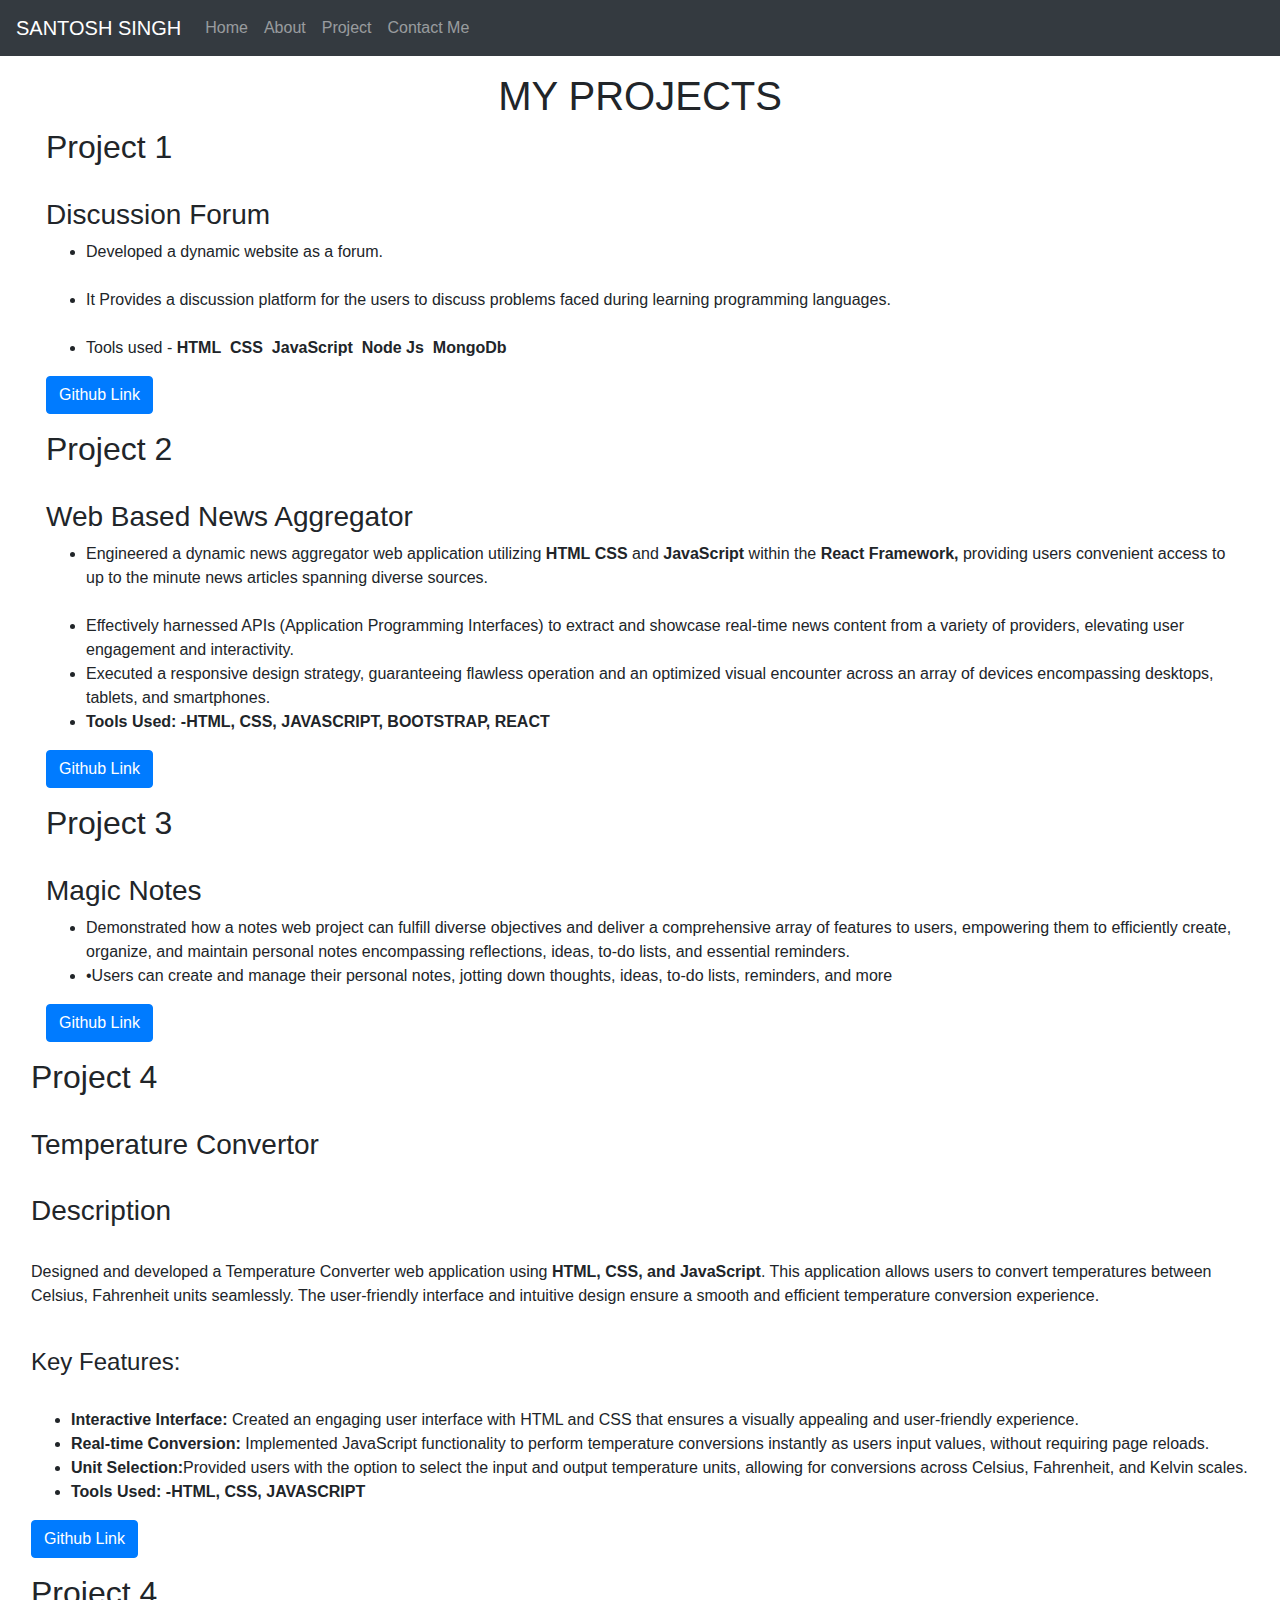
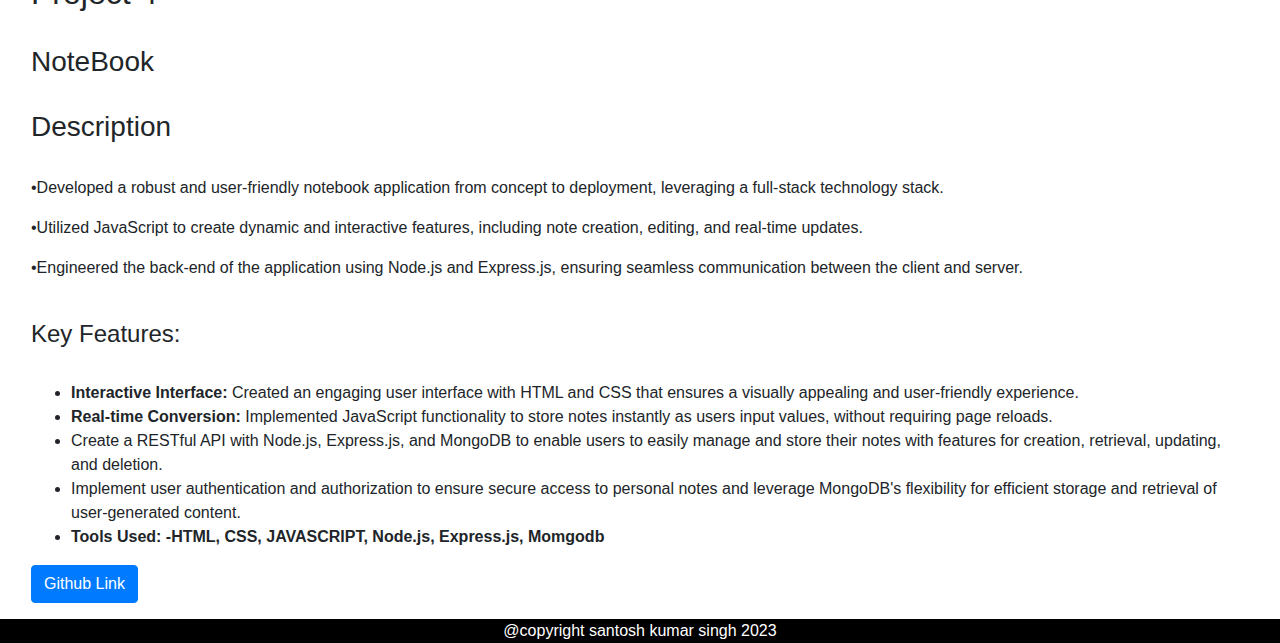
==== project.html @ 3ee1699d "Update project.html" ====
<!doctype html>
<html lang="en">
  <head>
    <!-- Required meta tags -->
    <meta charset="utf-8">
    <meta name="viewport" content="width=device-width, initial-scale=1, shrink-to-fit=no">

    <!-- Bootstrap CSS -->
    <link rel="stylesheet" href="https://cdn.jsdelivr.net/npm/bootstrap@4.0.0/dist/css/bootstrap.min.css" integrity="sha384-Gn5384xqQ1aoWXA+058RXPxPg6fy4IWvTNh0E263XmFcJlSAwiGgFAW/dAiS6JXm" crossorigin="anonymous">
    <link rel="stylesheet" href="style.css">

    <title>Santosh singh, Port-Folio</title>
  </head>
  <body>
    <!-- header section -->
    <div class="container-fluid m-0 p-0">
        <nav class="navbar navbar-expand-lg navbar-dark bg-dark">
            <a class="navbar-brand" href="index.html">SANTOSH SINGH</a>
            <button class="navbar-toggler" type="button" data-toggle="collapse" data-target="#navbarSupportedContent" aria-controls="navbarSupportedContent" aria-expanded="false" aria-label="Toggle navigation">
              <span class="navbar-toggler-icon"></span>
            </button>
          
            <div class="collapse navbar-collapse" id="navbarSupportedContent">
              <ul class="navbar-nav mr-auto">
                <li class="nav-item">
                  <a class="nav-link" href="index.html">Home <span class="sr-only">(current)</span></a>
                </li>
                <li class="nav-item">
                  <a class="nav-link" href="about.html">About</a>
                </li>
                <li class="nav-item">
                    <a class="nav-link" href="project.html">Project</a>
                </li>
                <li class="nav-item">
                    <a class="nav-link" href="contact.html">Contact Me</a>
                </li>
              </ul>
            </div>
          </nav>
    </div>
        <div class="container-fluid">
            <div class="row m-3">
                <div class="col-12">
                    <h1 style="text-align: center;"> MY PROJECTS</h1>
                     
                    <h2>Project 1</h2>
            <br>
             <h3>Discussion Forum</h3>
            <ul>
              <li>Developed a dynamic website as a forum.</li>
              <br>
              <li>It Provides a discussion platform for the users to discuss problems faced during learning programming languages.</li>
              <br>
              <li>Tools used - <b>HTML</b>&nbsp; <b>CSS</b>&nbsp; <b>JavaScript</b>&nbsp;&nbsp;<b>Node Js</b>&nbsp; <b>MongoDb</b></li>
            </ul>
            <a href="https://github.com/SANTO-C96/DISCUSSION_FORUM"> <button type="button" class="btn btn-primary">Github Link</button></a>
                </div>
            </div>

            <div class="row m-3">
                <div class="col-12">
                    <h2>Project 2</h2>
          <br>
          <h3>Web Based News Aggregator</h3>
          <ul>
          <li>Engineered a dynamic news aggregator web application utilizing <b>HTML</b> <b>CSS</b> and  <b>JavaScript</b> within the <b>React Framework,</b> providing users convenient access to up to the minute news articles spanning diverse sources.</li>
          <br>
          <li>Effectively harnessed APIs (Application Programming Interfaces) to extract and showcase real-time news content from a variety of providers, elevating user engagement and interactivity.</li>

          <li>Executed a responsive design strategy, guaranteeing flawless operation and an optimized visual encounter across an array of devices encompassing desktops, tablets, and smartphones.</li>

          <li><b>Tools Used: -HTML, CSS, JAVASCRIPT, BOOTSTRAP, REACT</b></li>
        </ul>

        <a href="https://github.com/SANTO-C96/newsapireactwebsite.git"> <button type="button" class="btn btn-primary">Github Link</button></a>
                </div>
            </div>

            <div class="row m-3">
                <div class="col-12">
                    <h2>Project 3</h2>
        <br>
         <h3>Magic Notes</h3>
           <ul>
            <li>Demonstrated how a notes web project can fulfill diverse objectives and deliver a comprehensive
              array of features to users, empowering them to efficiently create, organize, and maintain personal
              notes encompassing reflections, ideas, to-do lists, and essential reminders.</li>

              <li>•Users can create and manage their personal notes, jotting down thoughts, ideas, to-do lists,
                reminders, and more</li>
           </ul>

           <a href="https://github.com/SANTO-C96/Notes"> <button type="button" class="btn btn-primary">Github Link</button></a>
                </div>
            </div>

        </div>

        <div class="row m-3">
            <div class="col-12">
                <h2>Project 4</h2>
      <br>
      <h3>Temperature Convertor</h3>
      <br>
      <h3>Description</h3>
      <br>
      <p>Designed and developed a Temperature Converter web application using <b>HTML, CSS, and JavaScript</b>. This application allows users to convert temperatures between Celsius, Fahrenheit units seamlessly. The user-friendly interface and intuitive design ensure a smooth and efficient temperature conversion experience.</p>
      <br>
      <h4>Key Features:</h4>
      <br>
      <ul>
      <li><b>Interactive Interface:</b> Created an engaging user interface with HTML and CSS that ensures a visually appealing and user-friendly experience.</li>

      <li> <b>Real-time Conversion:</b> Implemented JavaScript functionality to perform temperature conversions instantly as users input values, without requiring page reloads.</li>

      <li><b>Unit Selection:</b>Provided users with the option to select the input and output temperature units, allowing for conversions across Celsius, Fahrenheit, and Kelvin scales.</li>

      <li><b>Tools Used: -HTML, CSS, JAVASCRIPT</b></li>
    </ul>

    <a href="https://santo-c96.github.io/TemperatureConvertor/"> <button type="button" class="btn btn-primary">Github Link</button></a>
            </div>
        </div>

    <div class="row m-3">
            <div class="col-12">
                <h2>Project 4</h2>
      <br>
      <h3>NoteBook</h3>
      <br>
      <h3>Description</h3>
      <br>
      <p>•Developed a robust and user-friendly notebook application from concept to deployment, leveraging a
full-stack technology stack.</p>
      <p>•Utilized JavaScript to create dynamic and interactive features, including note creation, editing, and
real-time updates.</p>
        <p>•Engineered the back-end of the application using Node.js and Express.js, ensuring seamless
communication between the client and server.</p>
              
      <br>
      <h4>Key Features:</h4>
      <br>
      <ul>
      <li><b>Interactive Interface:</b> Created an engaging user interface with HTML and CSS that ensures a visually appealing and user-friendly experience.</li>

      <li> <b>Real-time Conversion:</b> Implemented JavaScript functionality to store notes  instantly as users input values, without requiring page reloads.</li>

      <li>Create a RESTful API with Node.js, Express.js, and MongoDB to enable users to easily manage and store their notes with features for creation, retrieval, updating, and deletion.</li>
        <li>Implement user authentication and authorization to ensure secure access to personal notes and leverage MongoDB's flexibility for efficient storage and retrieval of user-generated content.</li>


      <li><b>Tools Used: -HTML, CSS, JAVASCRIPT, Node.js, Express.js, Momgodb</b></li>
    </ul>

    <a href="https://github.com/SANTO-C96/Notebook"> <button type="button" class="btn btn-primary">Github Link</button></a>
            </div>
        </div>

       <!-- Footer-Scetion -->

    <div class="container-fluid footer">
        <div class="row">
            <div class="col-12">
                @copyright santosh kumar singh 2023
            </div>
        </div>
    </div>
    
    

    <!-- Optional JavaScript -->
    <!-- jQuery first, then Popper.js, then Bootstrap JS -->
    <script src="https://code.jquery.com/jquery-3.2.1.slim.min.js" integrity="sha384-KJ3o2DKtIkvYIK3UENzmM7KCkRr/rE9/Qpg6aAZGJwFDMVNA/GpGFF93hXpG5KkN" crossorigin="anonymous"></script>
    <script src="https://cdn.jsdelivr.net/npm/popper.js@1.12.9/dist/umd/popper.min.js" integrity="sha384-ApNbgh9B+Y1QKtv3Rn7W3mgPxhU9K/ScQsAP7hUibX39j7fakFPskvXusvfa0b4Q" crossorigin="anonymous"></script>
    <script src="https://cdn.jsdelivr.net/npm/bootstrap@4.0.0/dist/js/bootstrap.min.js" integrity="sha384-JZR6Spejh4U02d8jOt6vLEHfe/JQGiRRSQQxSfFWpi1MquVdAyjUar5+76PVCmYl" crossorigin="anonymous"></script>
  </body>
</html>
---- style.css ----
.footer{
    background-color: black;
    text-align: center;
    color: white;
}
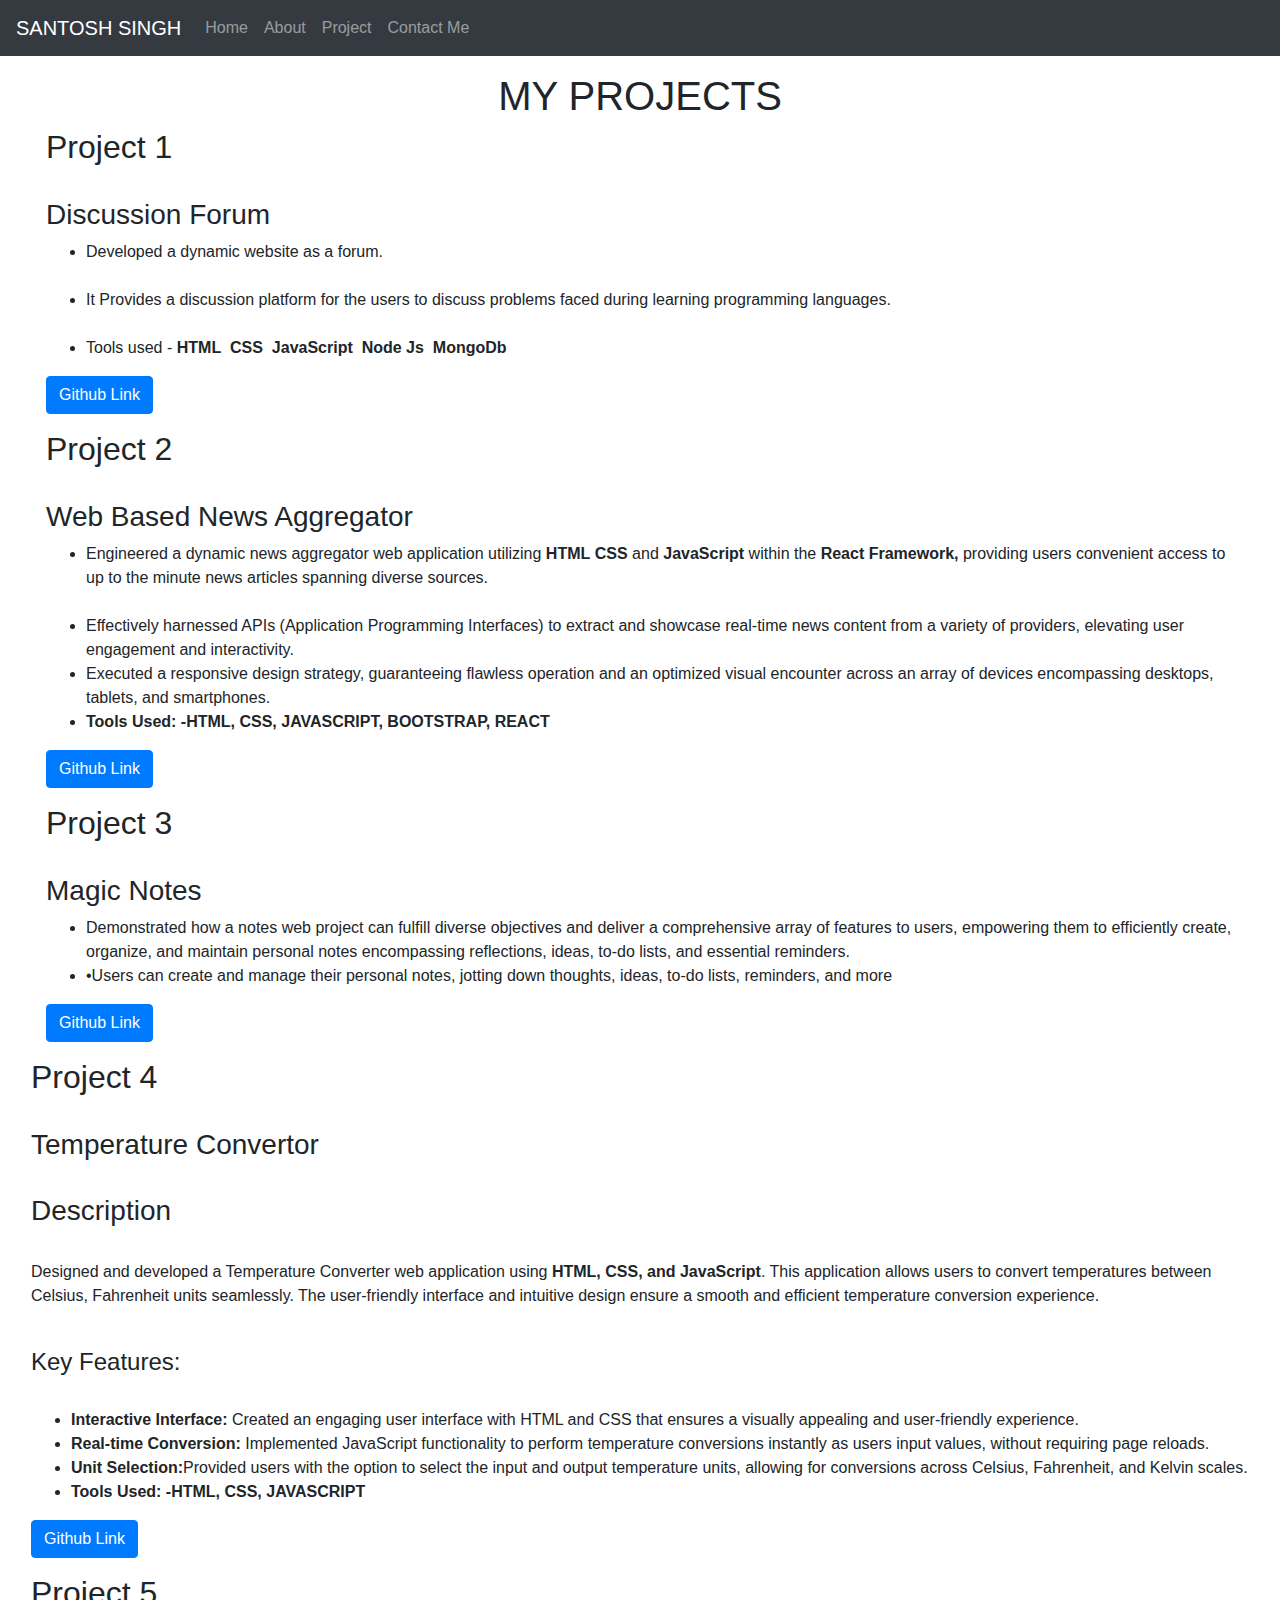
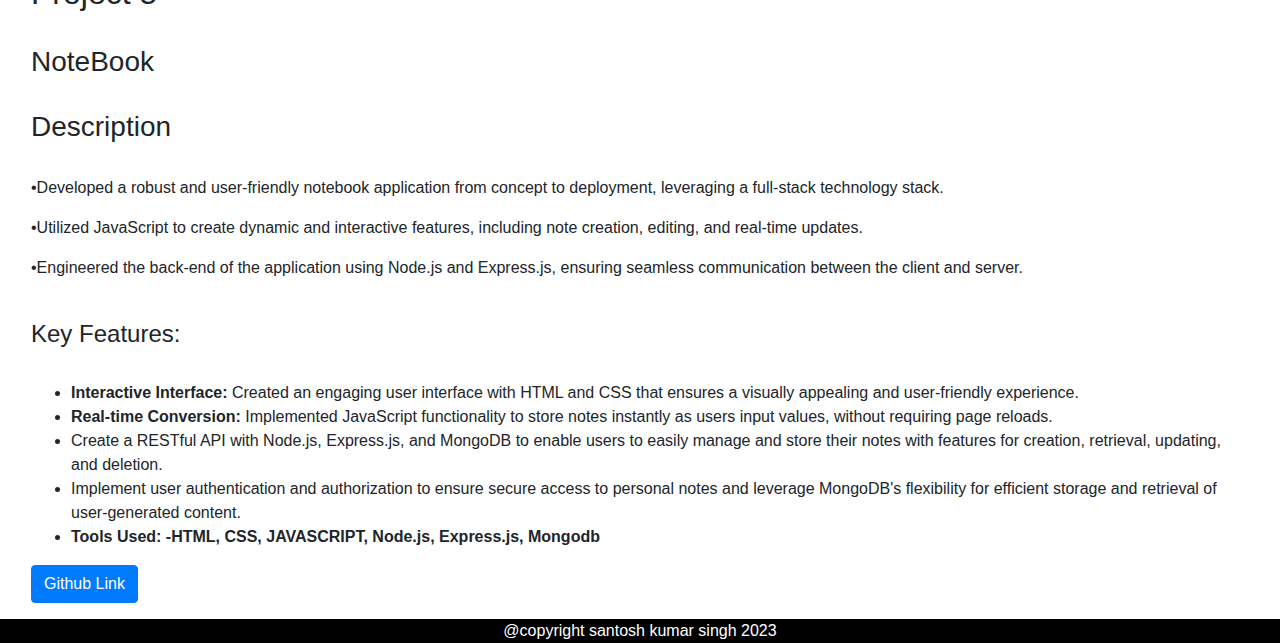
==== commit 5cde6674: "Update project.html" ====
--- a/project.html
+++ b/project.html
@@ -124,7 +124,7 @@
 
     <div class="row m-3">
             <div class="col-12">
-                <h2>Project 4</h2>
+                <h2>Project 5</h2>
       <br>
       <h3>NoteBook</h3>
       <br>
@@ -149,7 +149,7 @@
         <li>Implement user authentication and authorization to ensure secure access to personal notes and leverage MongoDB's flexibility for efficient storage and retrieval of user-generated content.</li>
 
 
-      <li><b>Tools Used: -HTML, CSS, JAVASCRIPT, Node.js, Express.js, Momgodb</b></li>
+      <li><b>Tools Used: -HTML, CSS, JAVASCRIPT, Node.js, Express.js, Mongodb</b></li>
     </ul>
 
     <a href="https://github.com/SANTO-C96/Notebook"> <button type="button" class="btn btn-primary">Github Link</button></a>
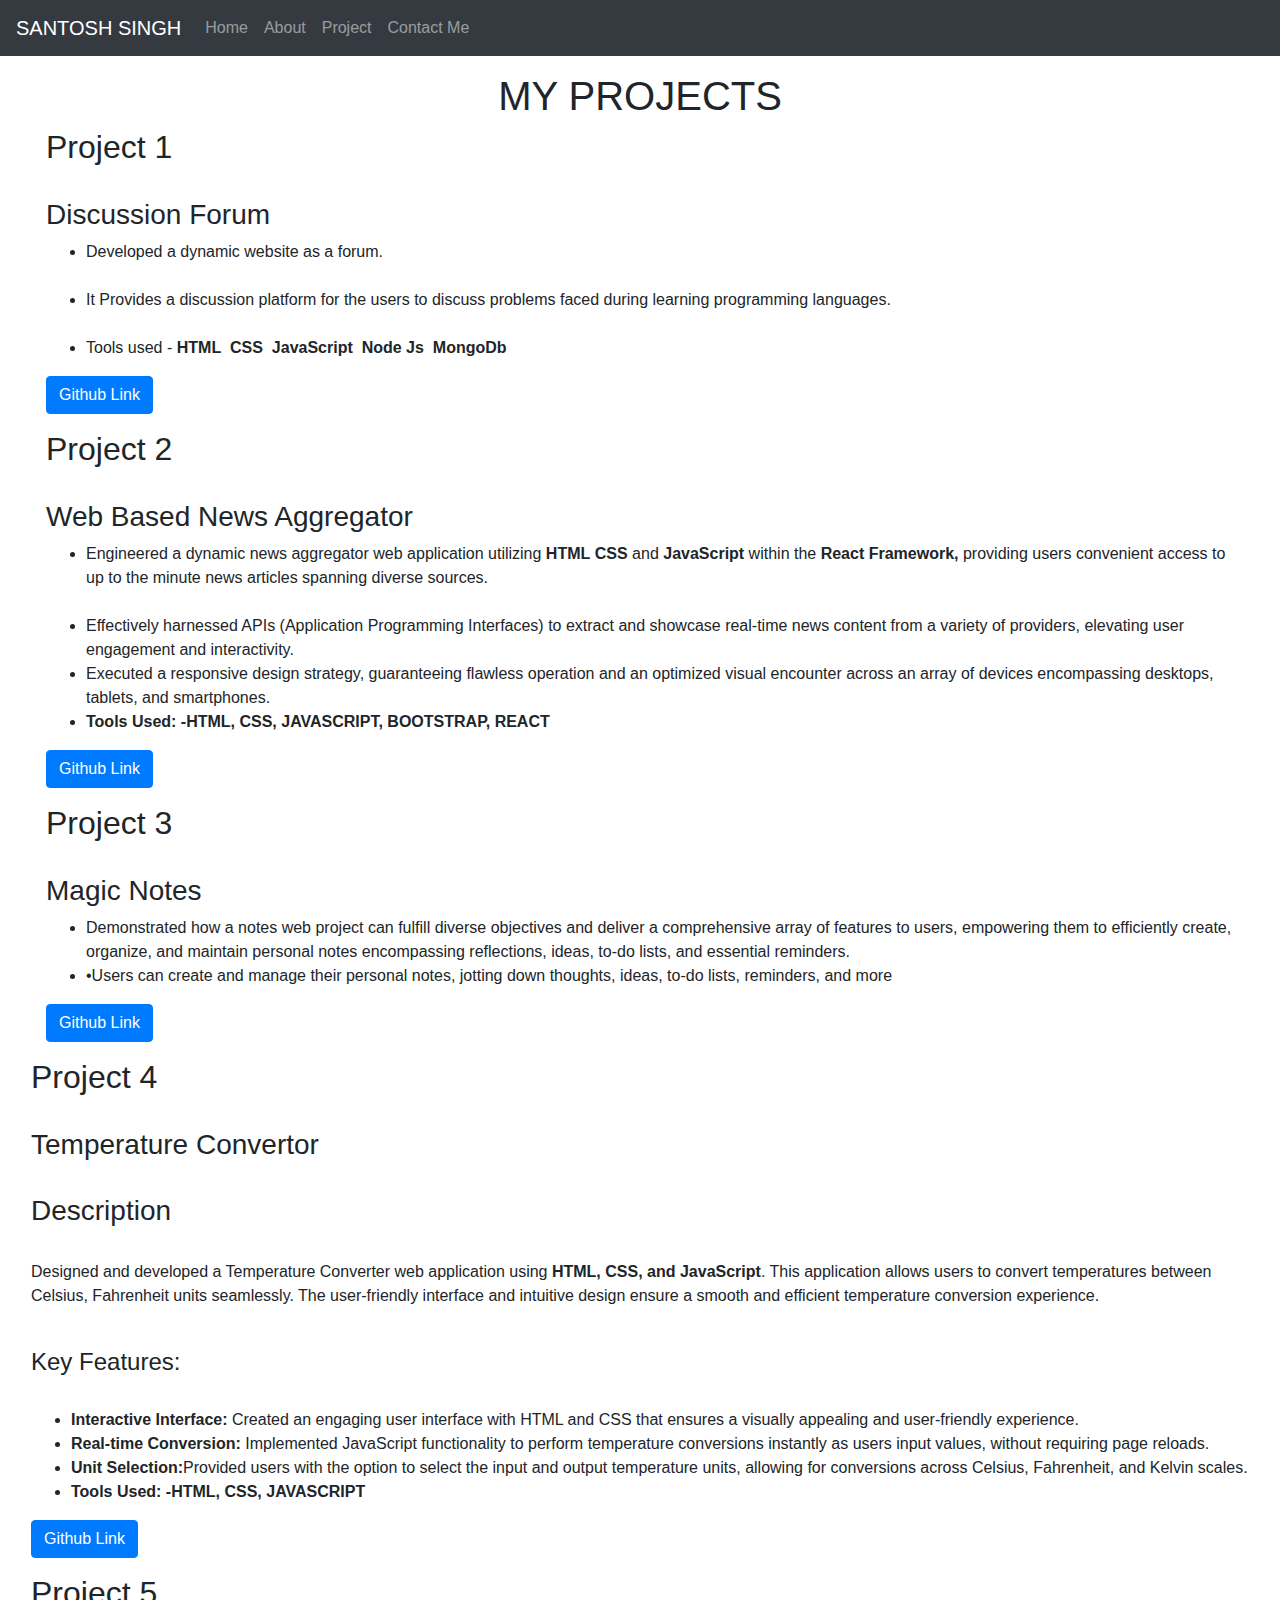
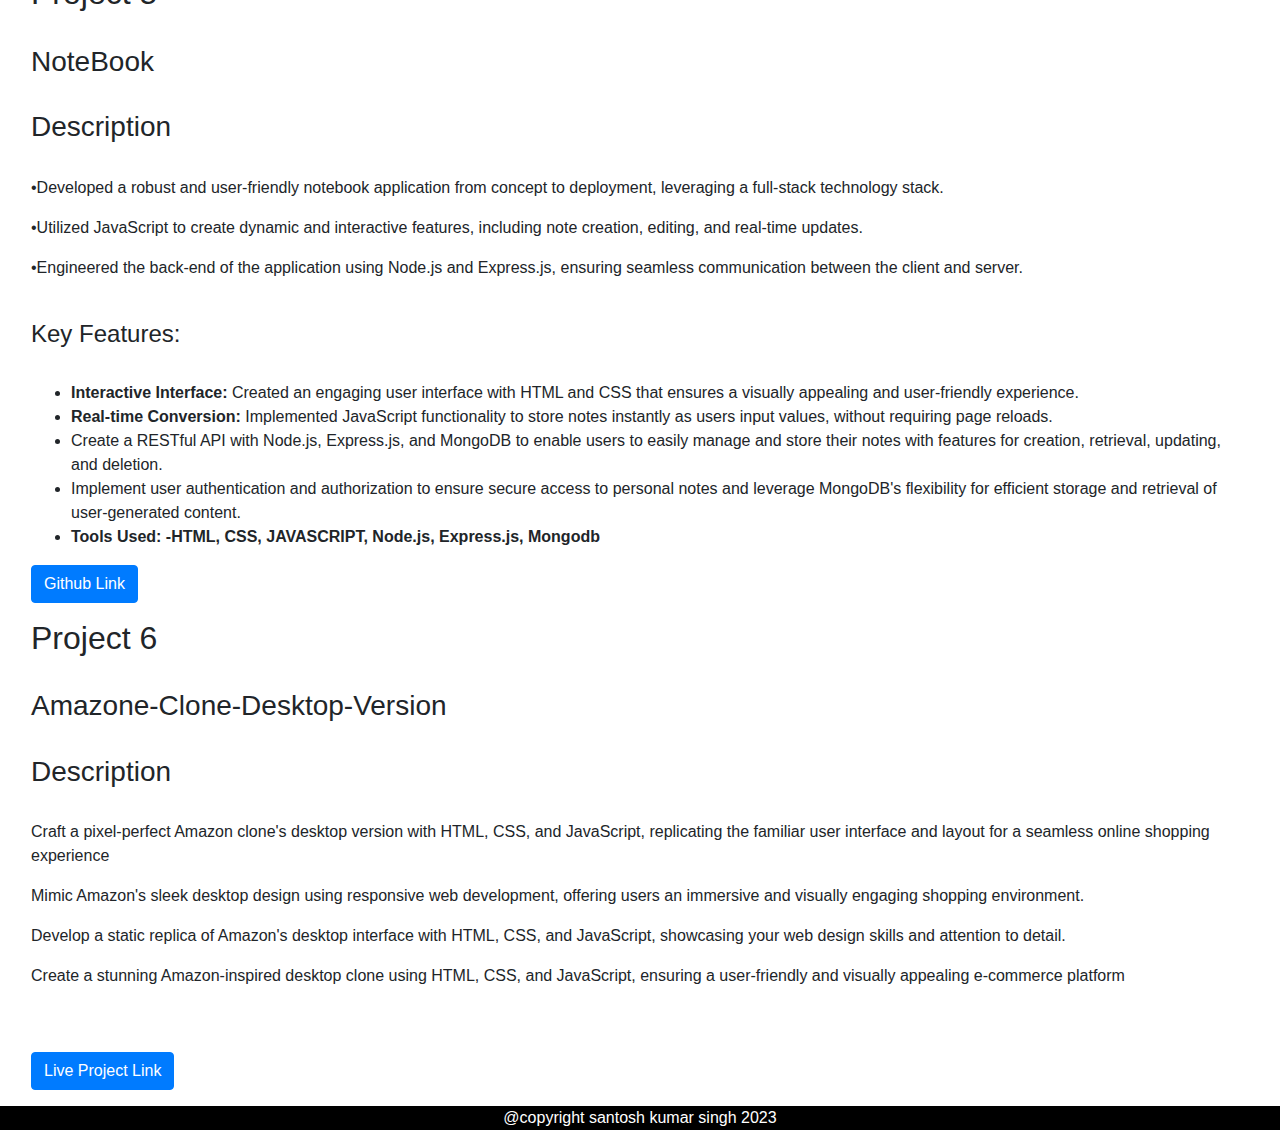
==== commit ed67ba20: "Update project.html" ====
--- a/project.html
+++ b/project.html
@@ -156,6 +156,28 @@
             </div>
         </div>
 
+    <div class="row m-3">
+            <div class="col-12">
+                <h2>Project 6</h2>
+      <br>
+      <h3>Amazone-Clone-Desktop-Version</h3>
+      <br>
+      <h3>Description</h3>
+      <br>
+      <p>Craft a pixel-perfect Amazon clone's desktop version with HTML, CSS, and JavaScript, replicating the familiar user interface and layout for a seamless online shopping experience</p>
+      <p>Mimic Amazon's sleek desktop design using responsive web development, offering users an immersive and visually engaging shopping environment.</p> 
+      <p>Develop a static replica of Amazon's desktop interface with HTML, CSS, and JavaScript, showcasing your web design skills and attention to detail.</p>
+      <p>Create a stunning Amazon-inspired desktop clone using HTML, CSS, and JavaScript, ensuring a user-friendly and visually appealing e-commerce platform</p>
+        
+      <br>
+      
+      <br>
+      
+
+    <a href="https://santo-c96.github.io/amazon-clone/"> <button type="button" class="btn btn-primary">Live Project Link</button></a>
+            </div>
+        </div>
+
        <!-- Footer-Scetion -->
 
     <div class="container-fluid footer">
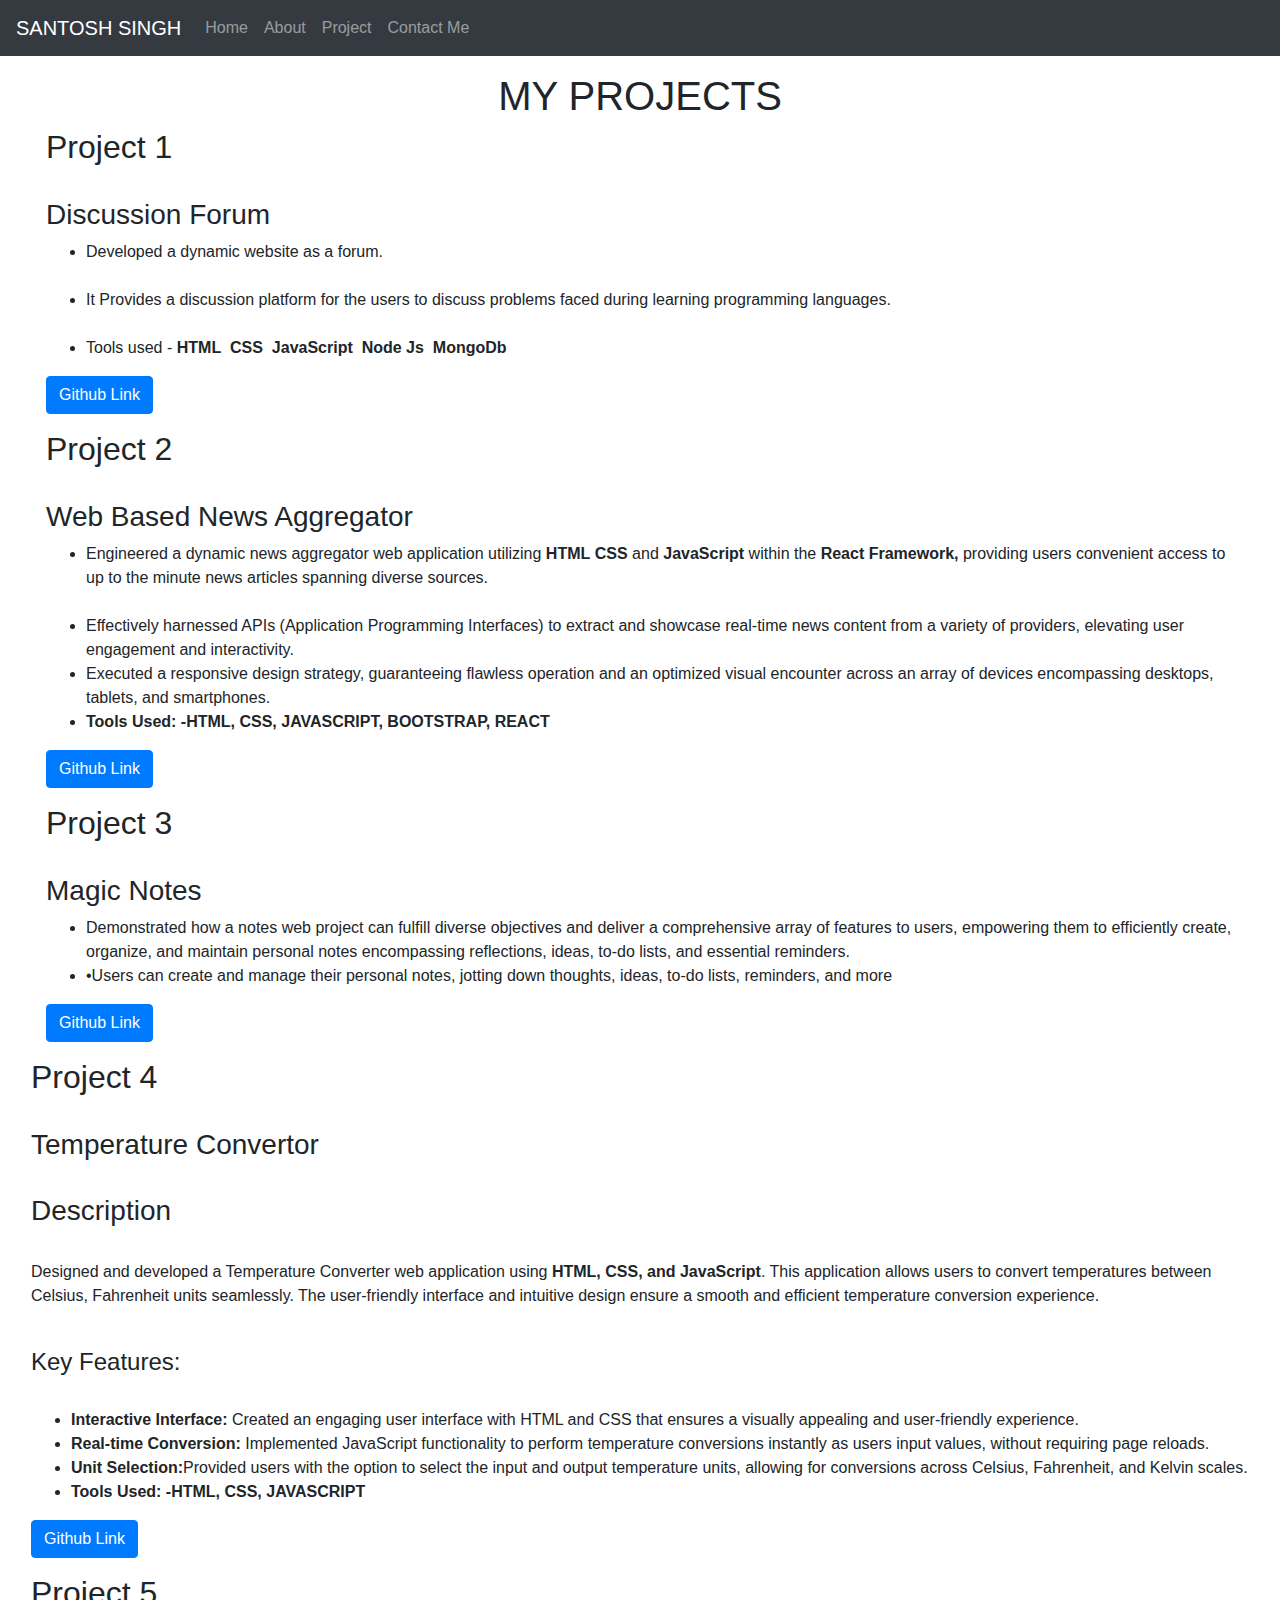
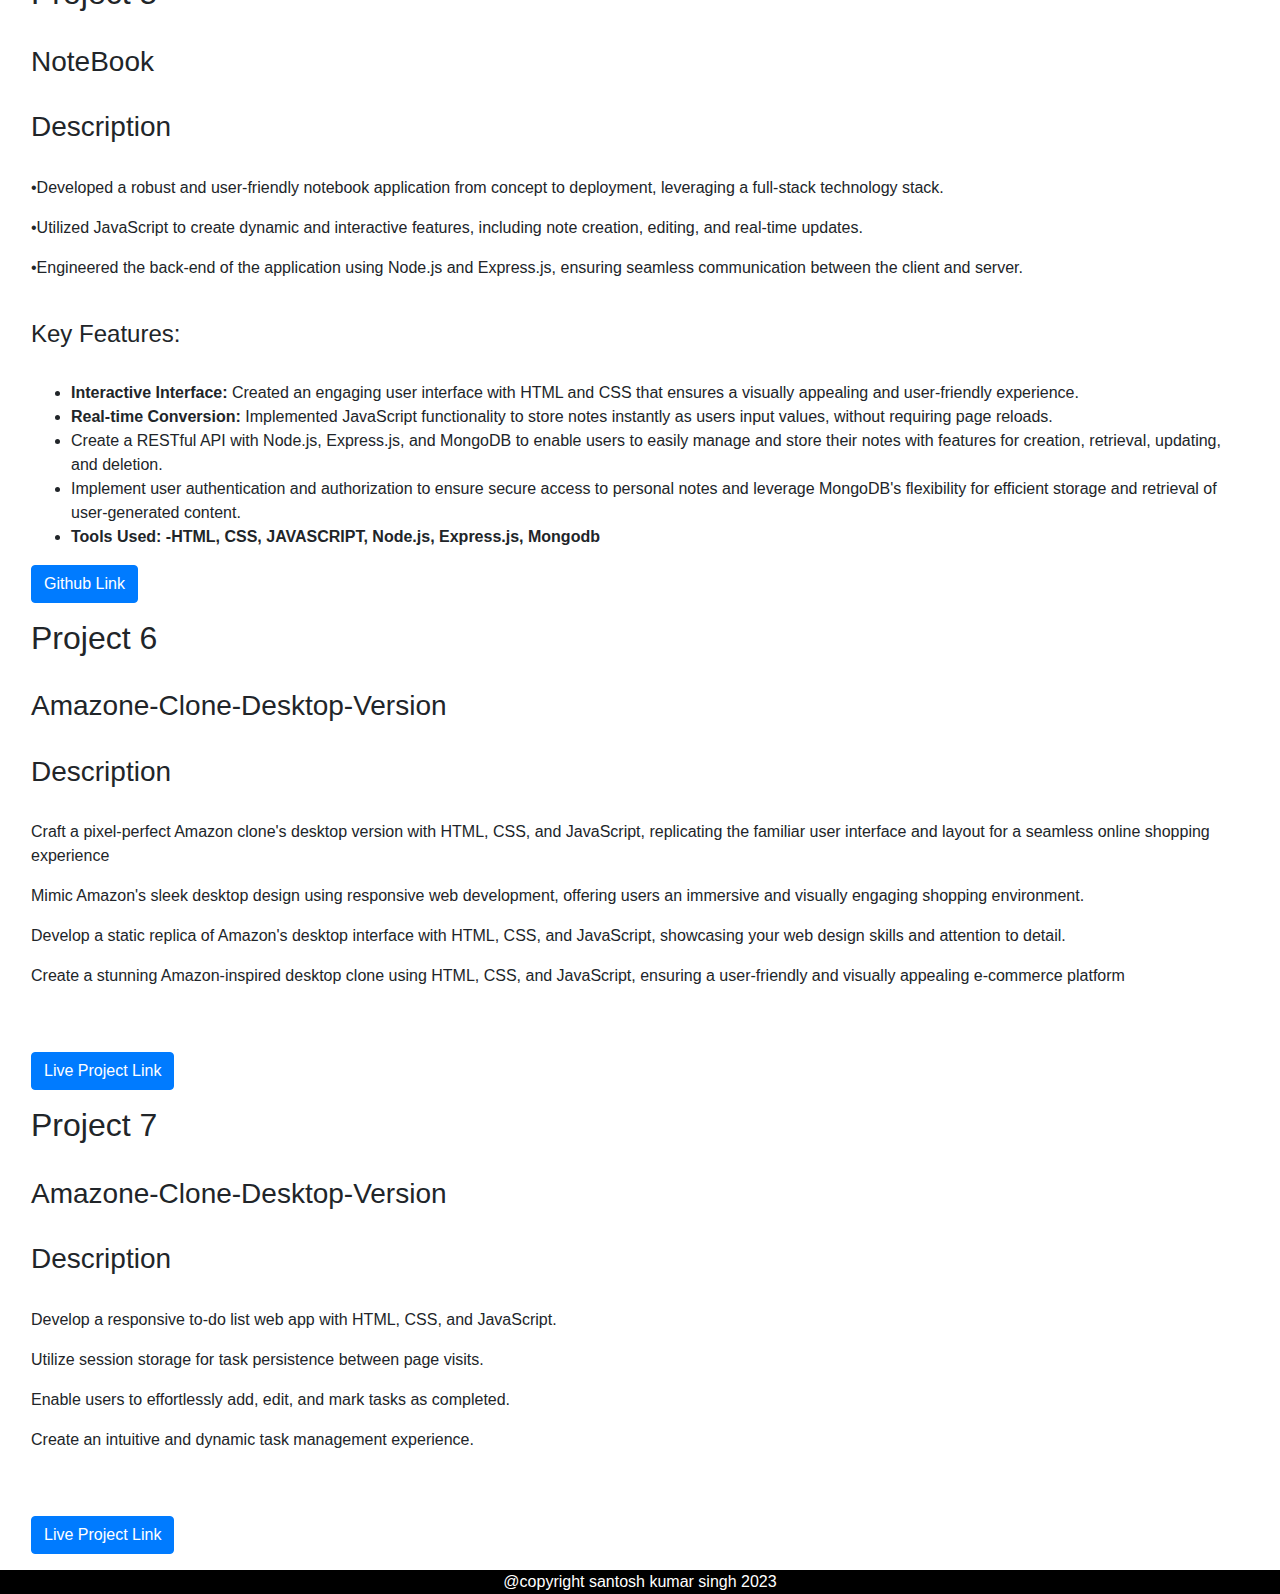
==== commit 5674aded: "Update project.html" ====
--- a/project.html
+++ b/project.html
@@ -178,6 +178,28 @@
             </div>
         </div>
 
+     <div class="row m-3">
+            <div class="col-12">
+                <h2>Project 7</h2>
+      <br>
+      <h3>Amazone-Clone-Desktop-Version</h3>
+      <br>
+      <h3>Description</h3>
+      <br>
+      <p>Develop a responsive to-do list web app with HTML, CSS, and JavaScript.</p>
+      <p>Utilize session storage for task persistence between page visits.</p>
+      <p>Enable users to effortlessly add, edit, and mark tasks as completed.</p>
+      <p>Create an intuitive and dynamic task management experience.</p>
+        
+      <br>
+      
+      <br>
+      
+
+    <a href="https://santo-c96.github.io/Todo-List/"> <button type="button" class="btn btn-primary">Live Project Link</button></a>
+            </div>
+        </div>
+
        <!-- Footer-Scetion -->
 
     <div class="container-fluid footer">
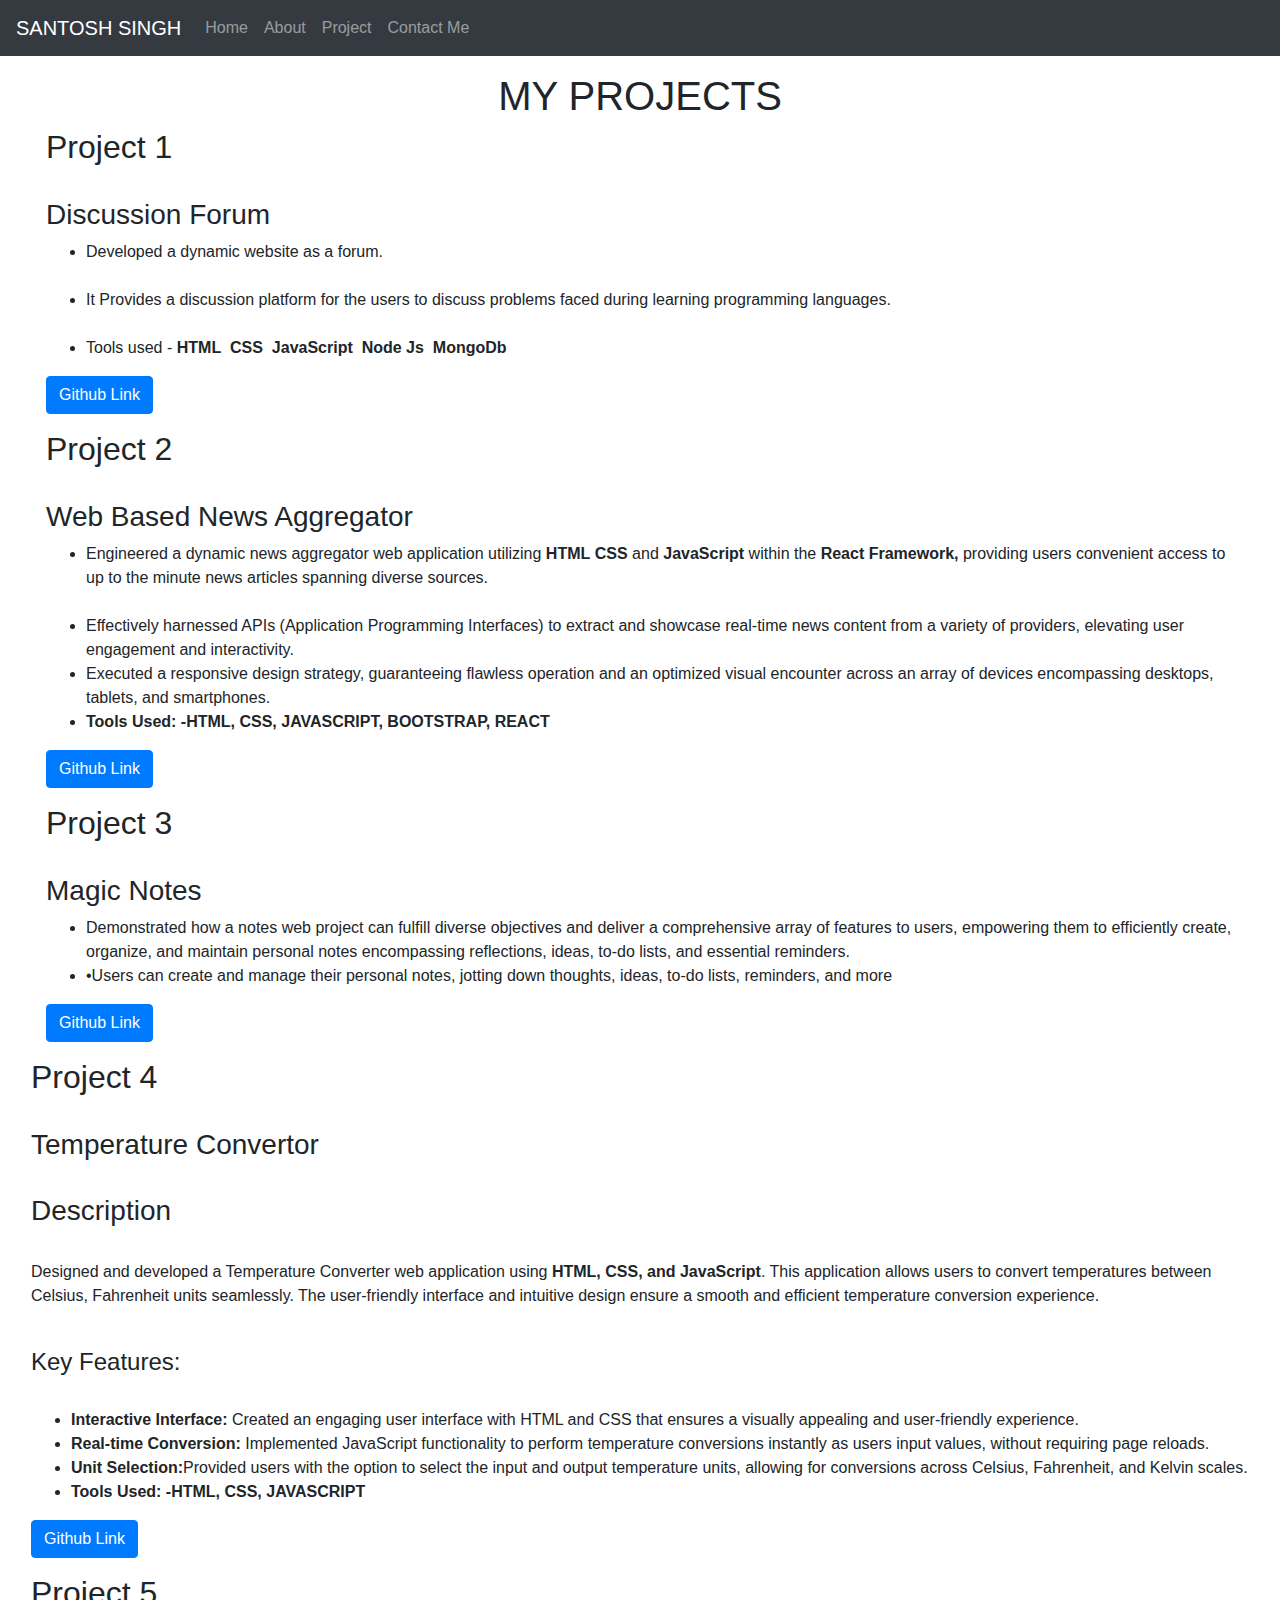
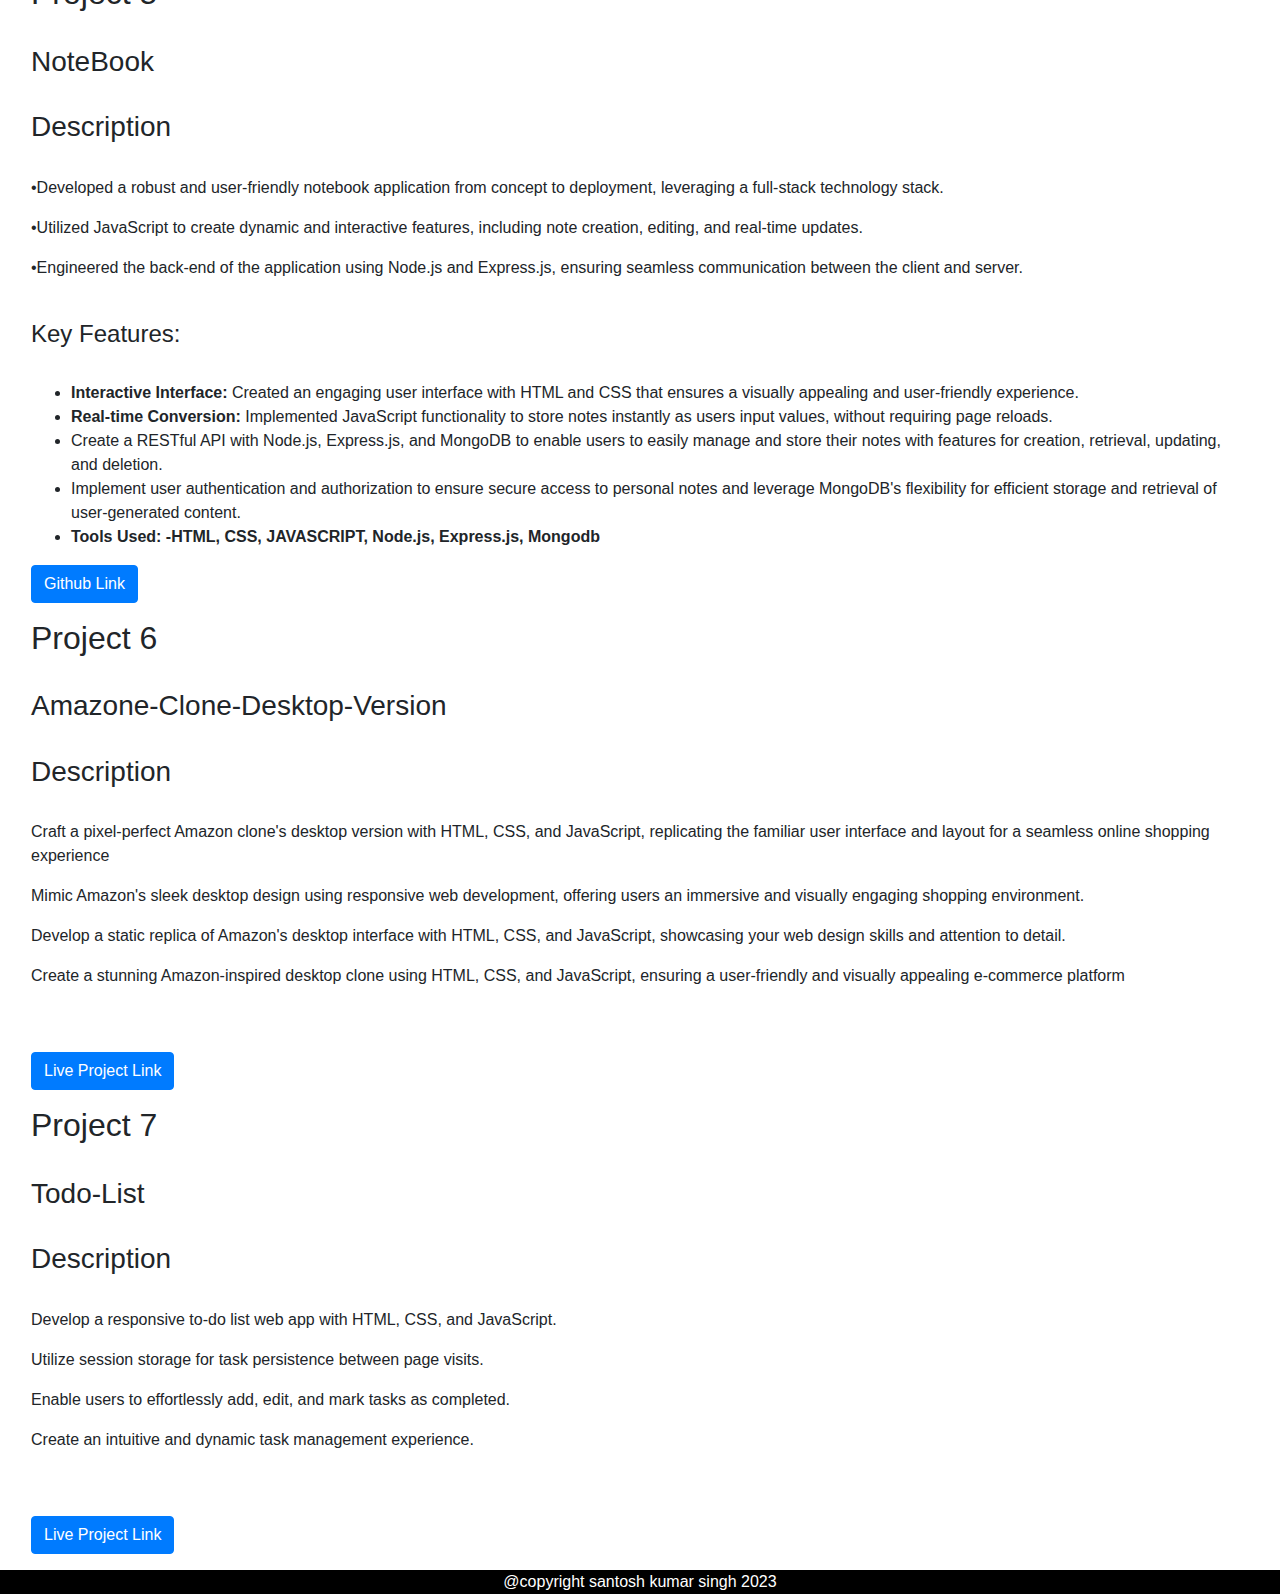
==== commit b7f1f98d: "Update project.html" ====
--- a/project.html
+++ b/project.html
@@ -182,7 +182,7 @@
             <div class="col-12">
                 <h2>Project 7</h2>
       <br>
-      <h3>Amazone-Clone-Desktop-Version</h3>
+      <h3>Todo-List</h3>
       <br>
       <h3>Description</h3>
       <br>
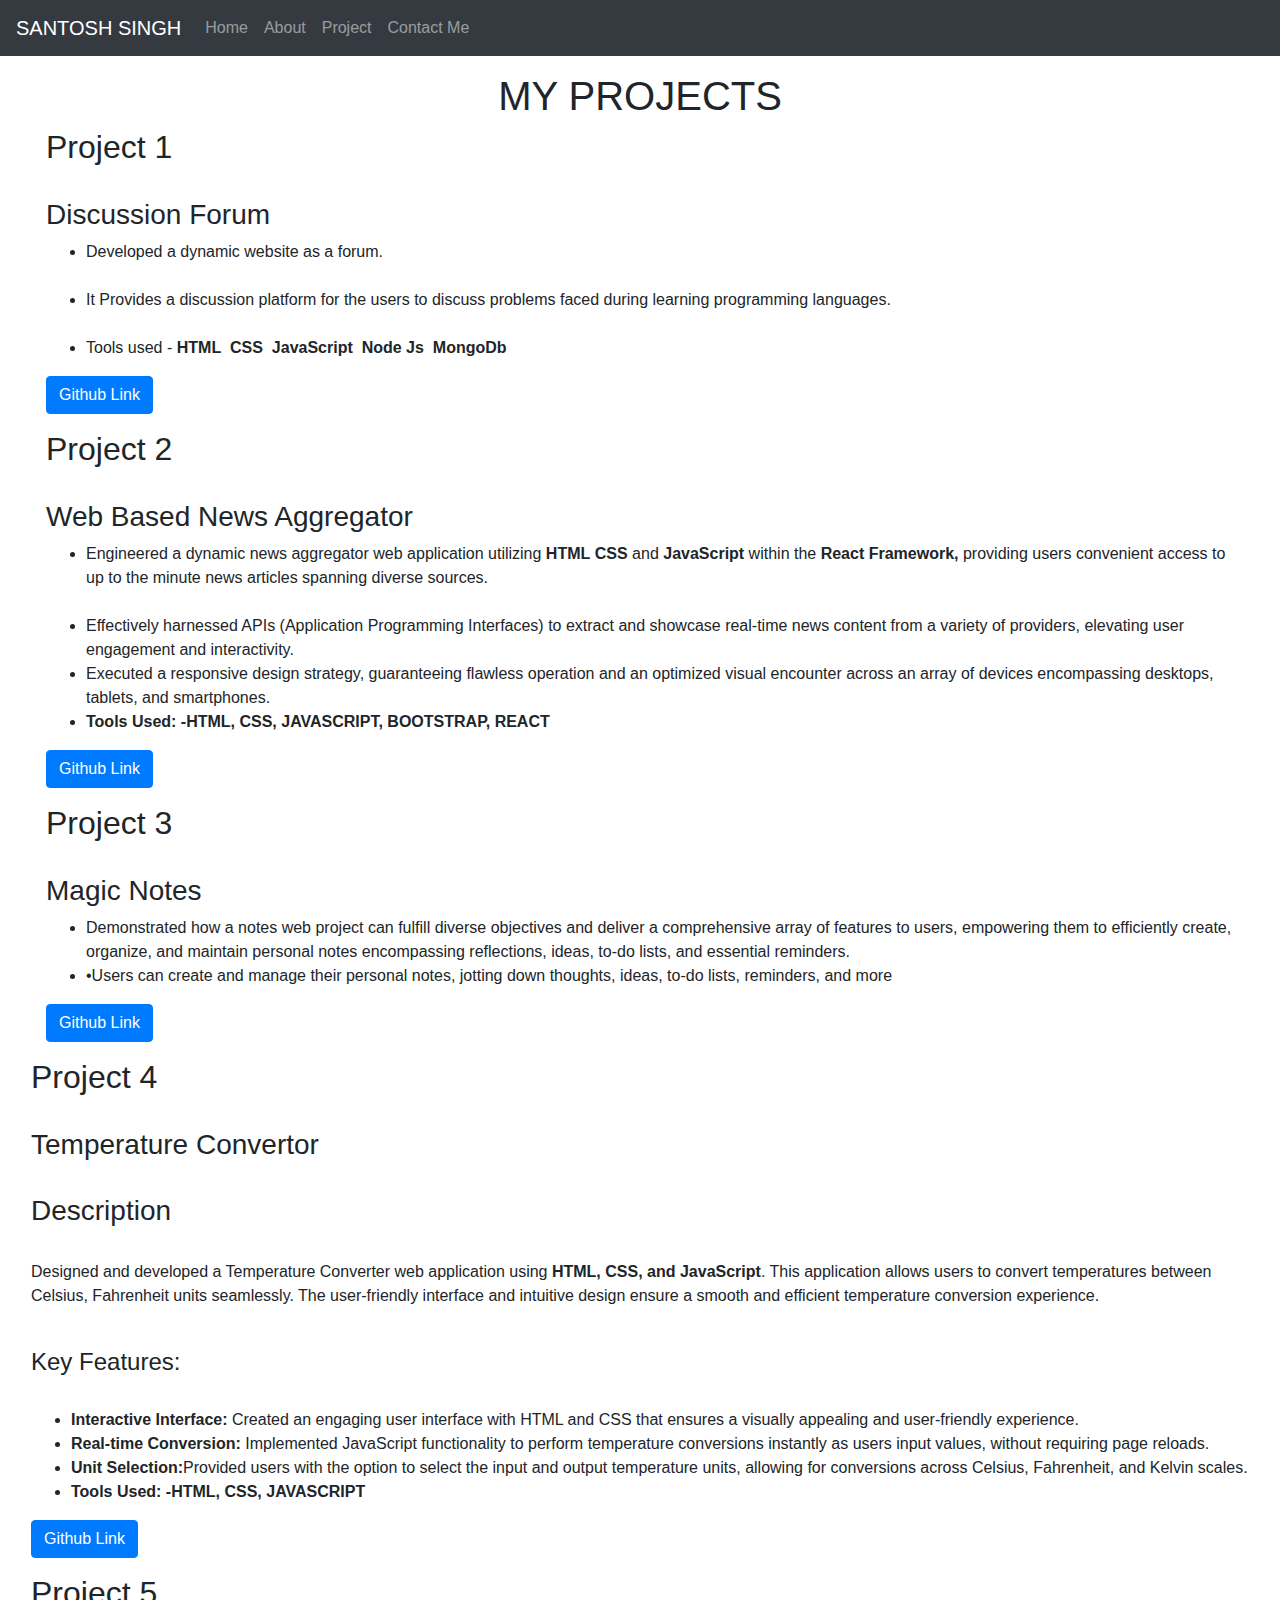
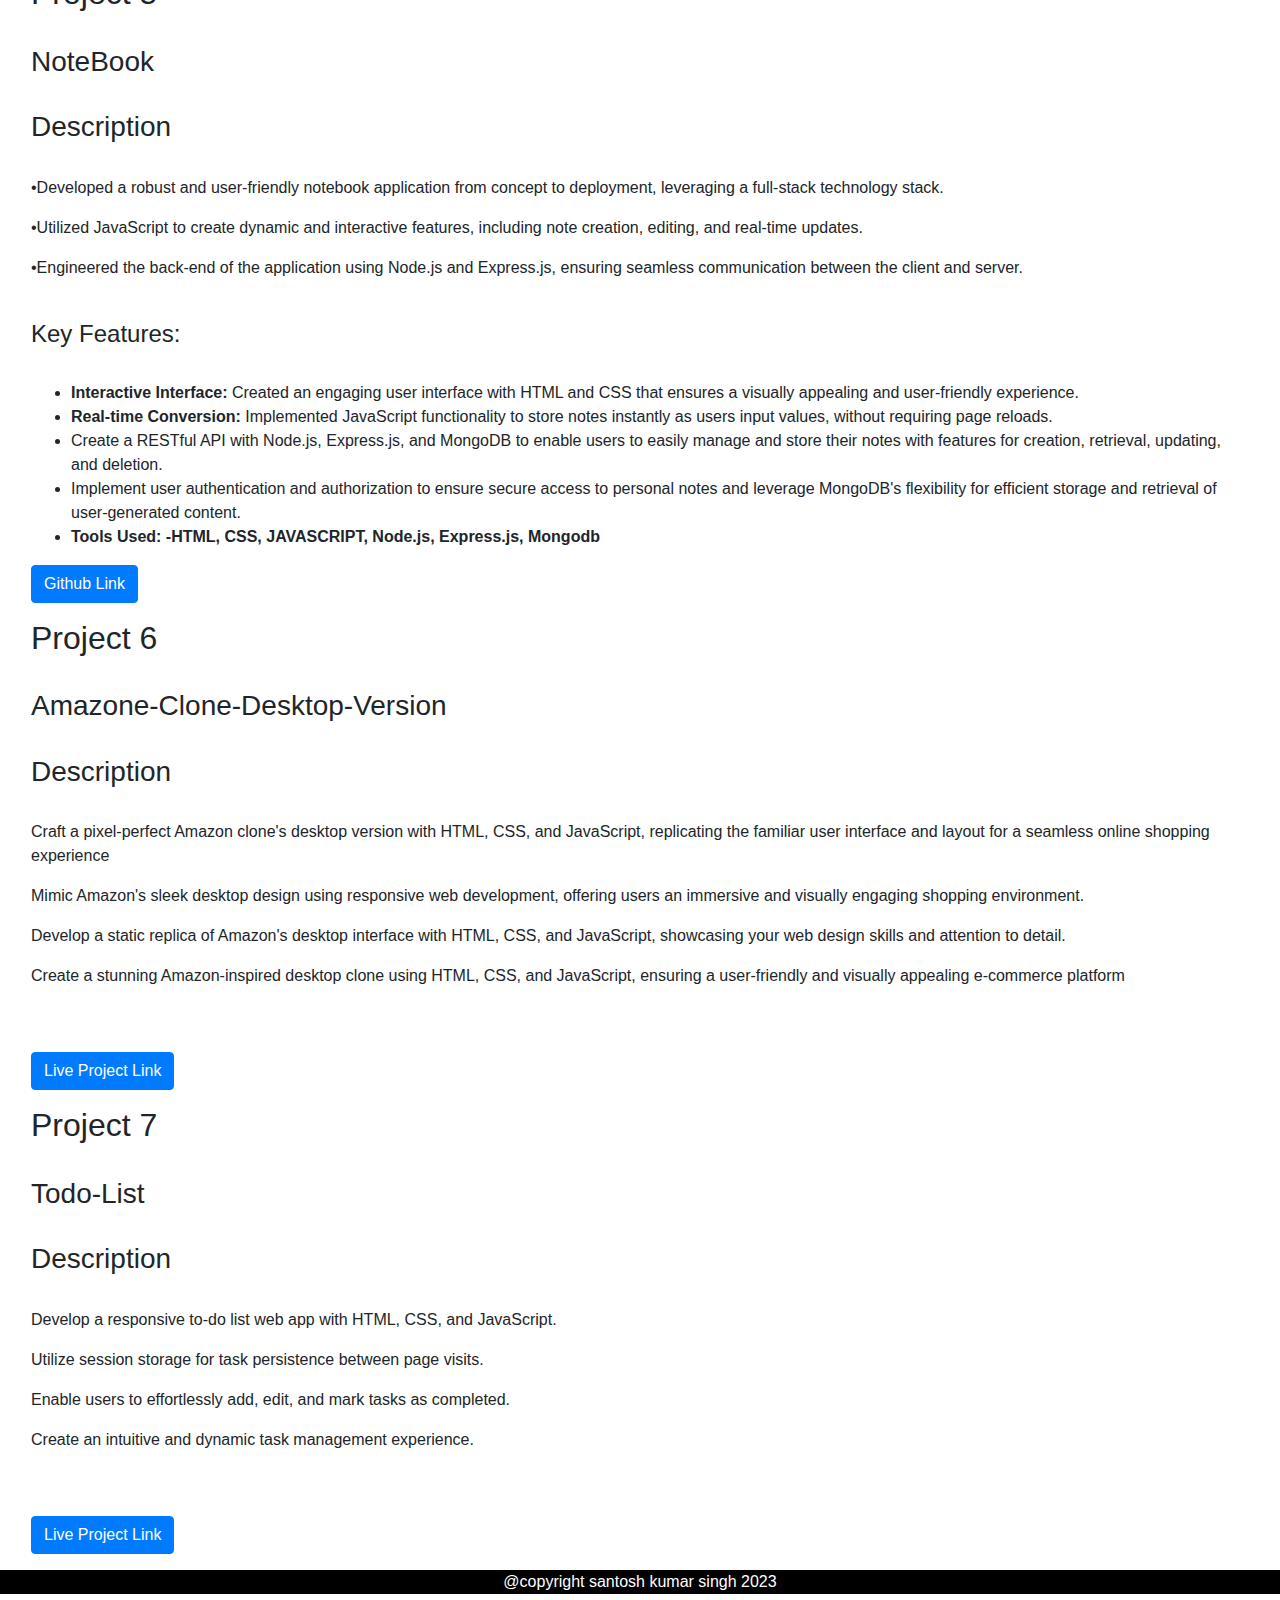
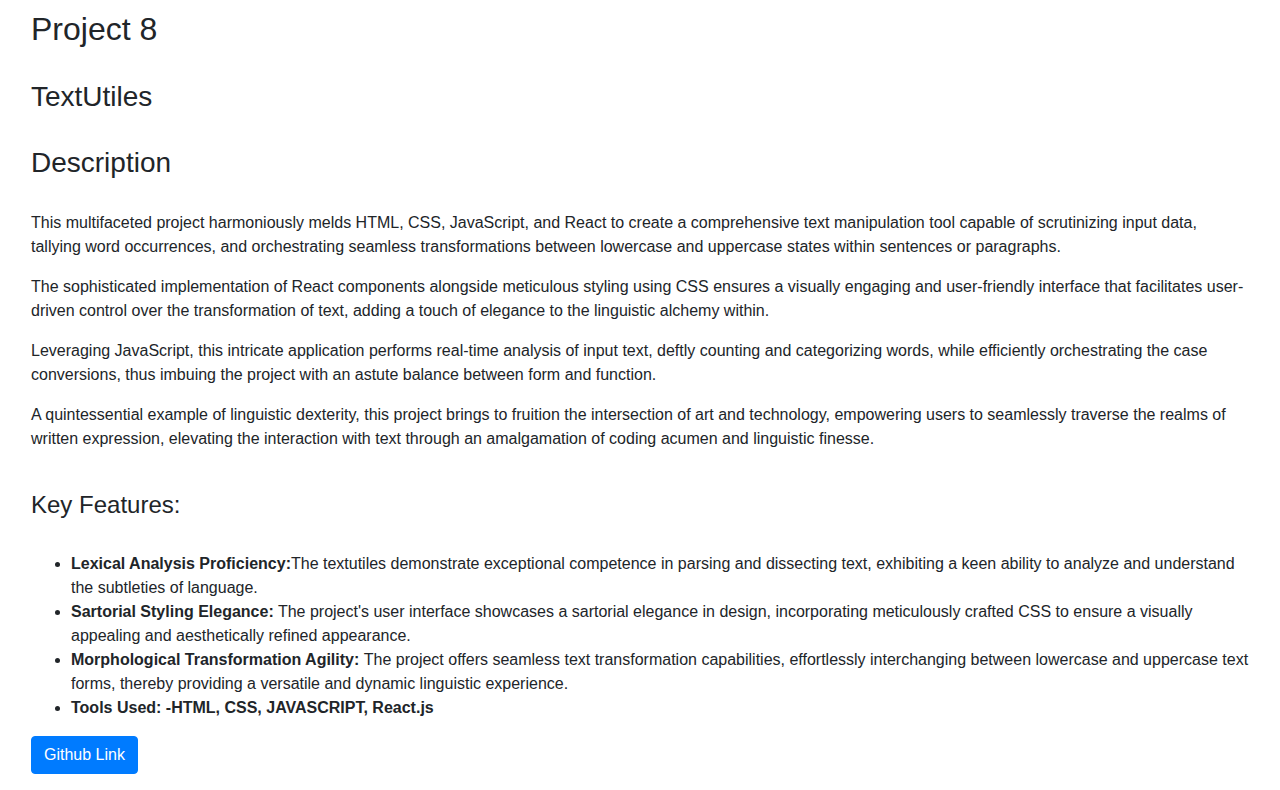
==== commit c228cd5e: "Update project.html" ====
--- a/project.html
+++ b/project.html
@@ -209,6 +209,32 @@
             </div>
         </div>
     </div>
+
+    <div class="row m-3">
+            <div class="col-12">
+                <h2>Project 8</h2>
+      <br>
+      <h3>TextUtiles</h3>
+      <br>
+      <h3>Description</h3>
+      <br>
+      <p>This multifaceted project harmoniously melds HTML, CSS, JavaScript, and React to create a comprehensive text manipulation tool capable of scrutinizing input data, tallying word occurrences, and orchestrating seamless transformations between lowercase and uppercase states within sentences or paragraphs.</p>
+      <p>The sophisticated implementation of React components alongside meticulous styling using CSS ensures a visually engaging and user-friendly interface that facilitates user-driven control over the transformation of text, adding a touch of elegance to the linguistic alchemy within.</p> 
+      <p>Leveraging JavaScript, this intricate application performs real-time analysis of input text, deftly counting and categorizing words, while efficiently orchestrating the case conversions, thus imbuing the project with an astute balance between form and function.</p> 
+      <p>A quintessential example of linguistic dexterity, this project brings to fruition the intersection of art and technology, empowering users to seamlessly traverse the realms of written expression, elevating the interaction with text through an amalgamation of coding acumen and linguistic finesse.</p>   
+      <br>
+      <h4>Key Features:</h4>
+      <br>
+      <ul>
+      <li><b>Lexical Analysis Proficiency:</b>The textutiles demonstrate exceptional competence in parsing and dissecting text, exhibiting a keen ability to analyze and understand the subtleties of language. </li>
+      <li><b>Sartorial Styling Elegance:</b> The project's user interface showcases a sartorial elegance in design, incorporating meticulously crafted CSS to ensure a visually appealing and aesthetically refined appearance.</li> 
+       <li><b>Morphological Transformation Agility: </b>The project offers seamless text transformation capabilities, effortlessly interchanging between lowercase and uppercase text forms, thereby providing a versatile and dynamic linguistic experience.</li>
+      <li><b>Tools Used: -HTML, CSS, JAVASCRIPT, React.js</b></li>
+    </ul>
+
+    <a href="https://github.com/SANTO-C96/Notebook"> <button type="button" class="btn btn-primary">Github Link</button></a>
+            </div>
+        </div>
     
     
 
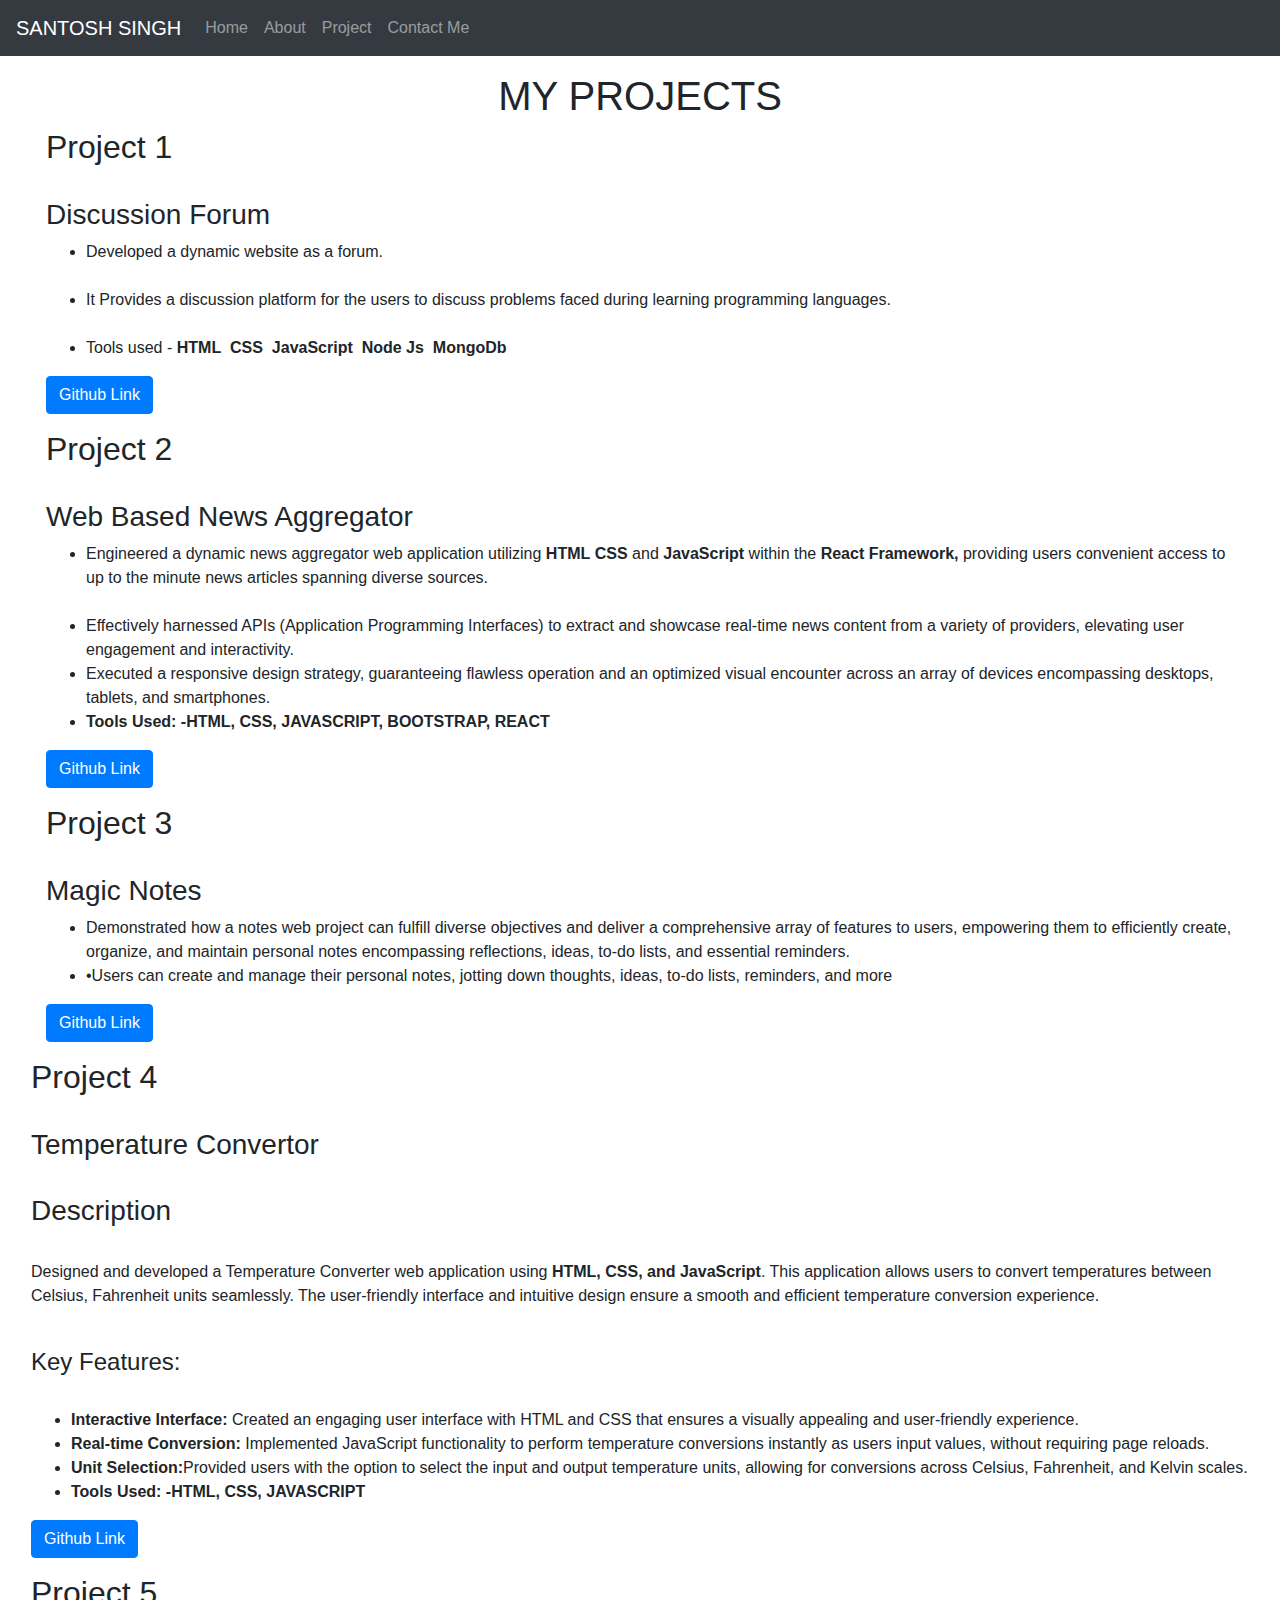
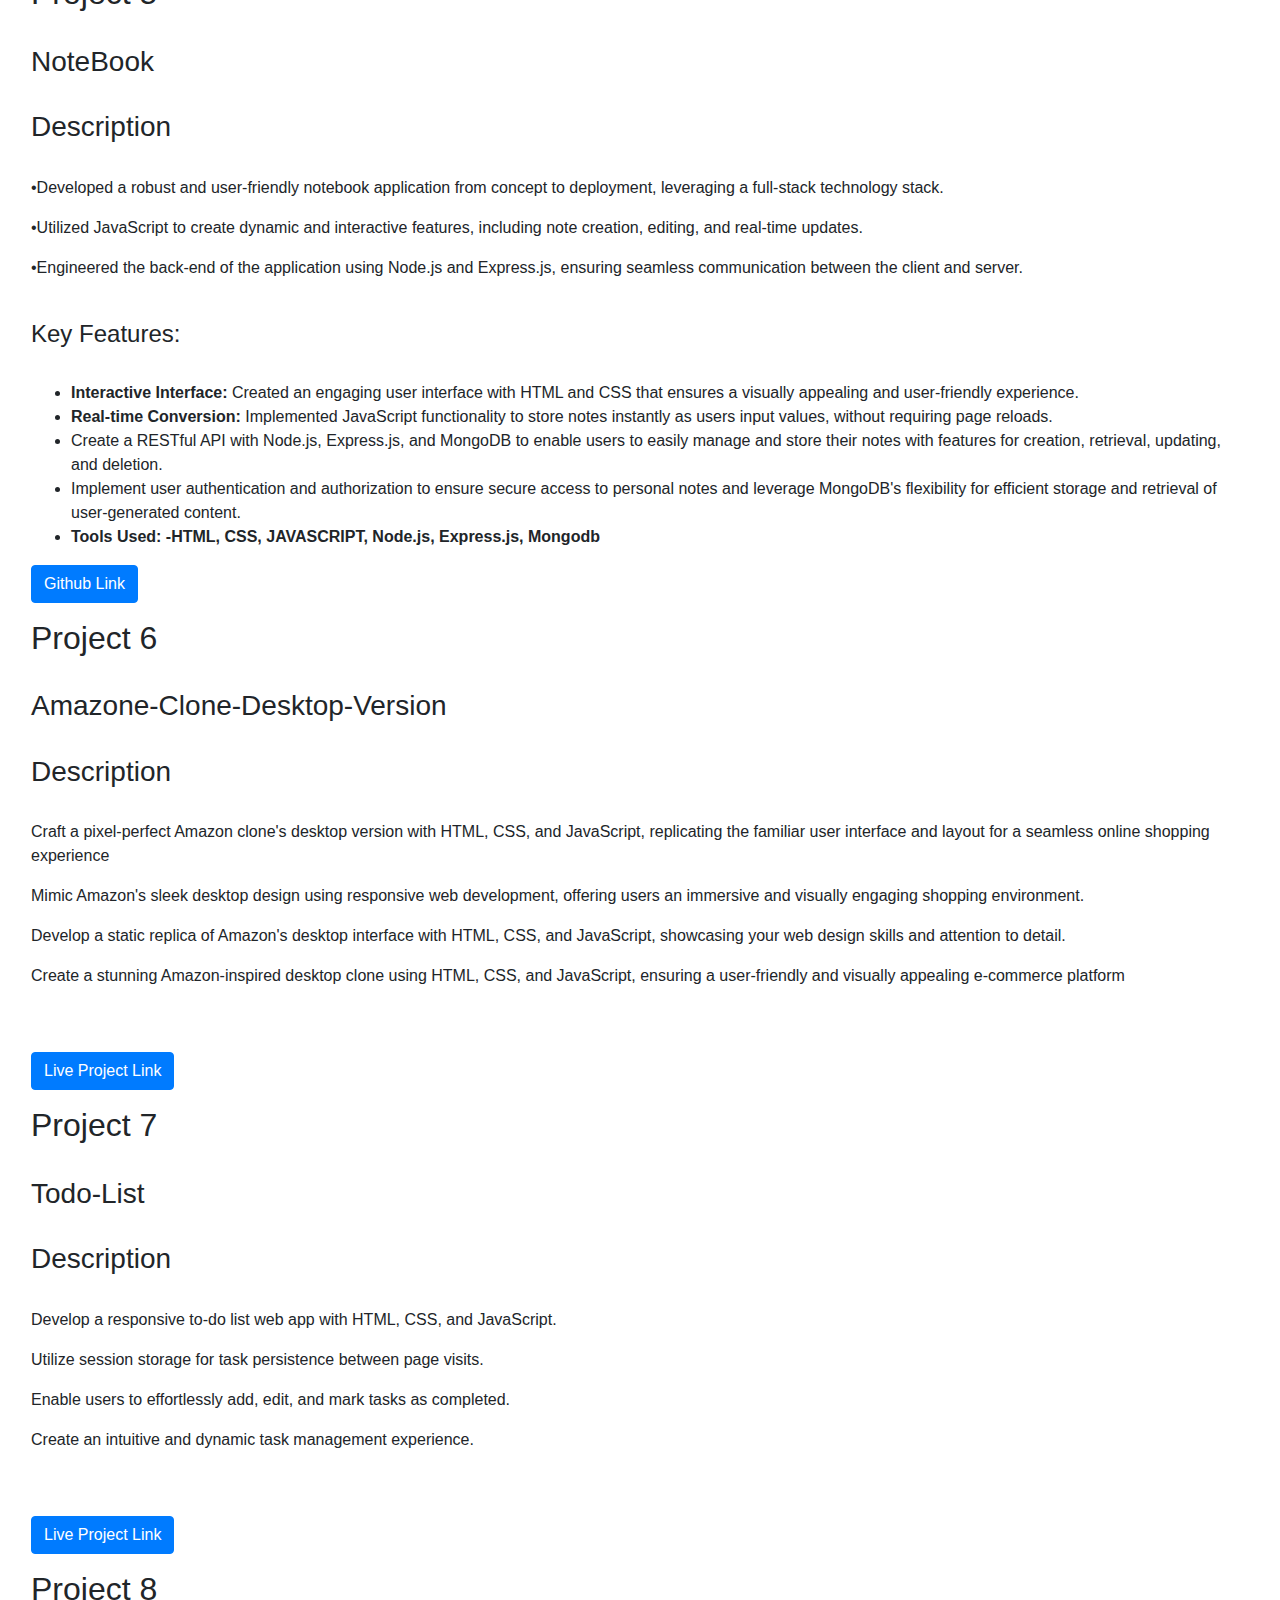
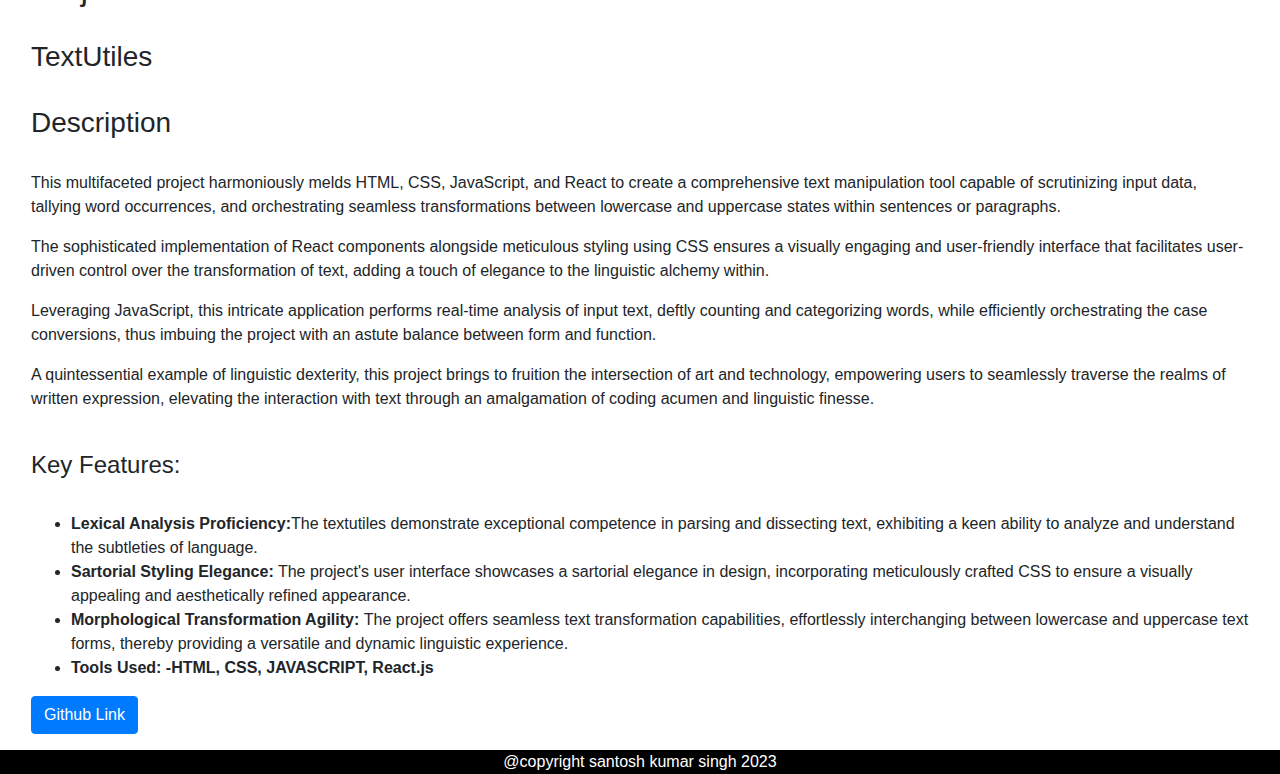
==== commit 98a37d30: "Update project.html" ====
--- a/project.html
+++ b/project.html
@@ -200,16 +200,6 @@
             </div>
         </div>
 
-       <!-- Footer-Scetion -->
-
-    <div class="container-fluid footer">
-        <div class="row">
-            <div class="col-12">
-                @copyright santosh kumar singh 2023
-            </div>
-        </div>
-    </div>
-
     <div class="row m-3">
             <div class="col-12">
                 <h2>Project 8</h2>
@@ -232,9 +222,21 @@
       <li><b>Tools Used: -HTML, CSS, JAVASCRIPT, React.js</b></li>
     </ul>
 
-    <a href="https://github.com/SANTO-C96/Notebook"> <button type="button" class="btn btn-primary">Github Link</button></a>
-            </div>
-        </div>
+    <a href="https://github.com/SANTO-C96/textutiles"> <button type="button" class="btn btn-primary">Github Link</button></a>
+            </div>
+        </div>
+
+       <!-- Footer-Scetion -->
+
+    <div class="container-fluid footer">
+        <div class="row">
+            <div class="col-12">
+                @copyright santosh kumar singh 2023
+            </div>
+        </div>
+    </div>
+
+    
     
     
 
